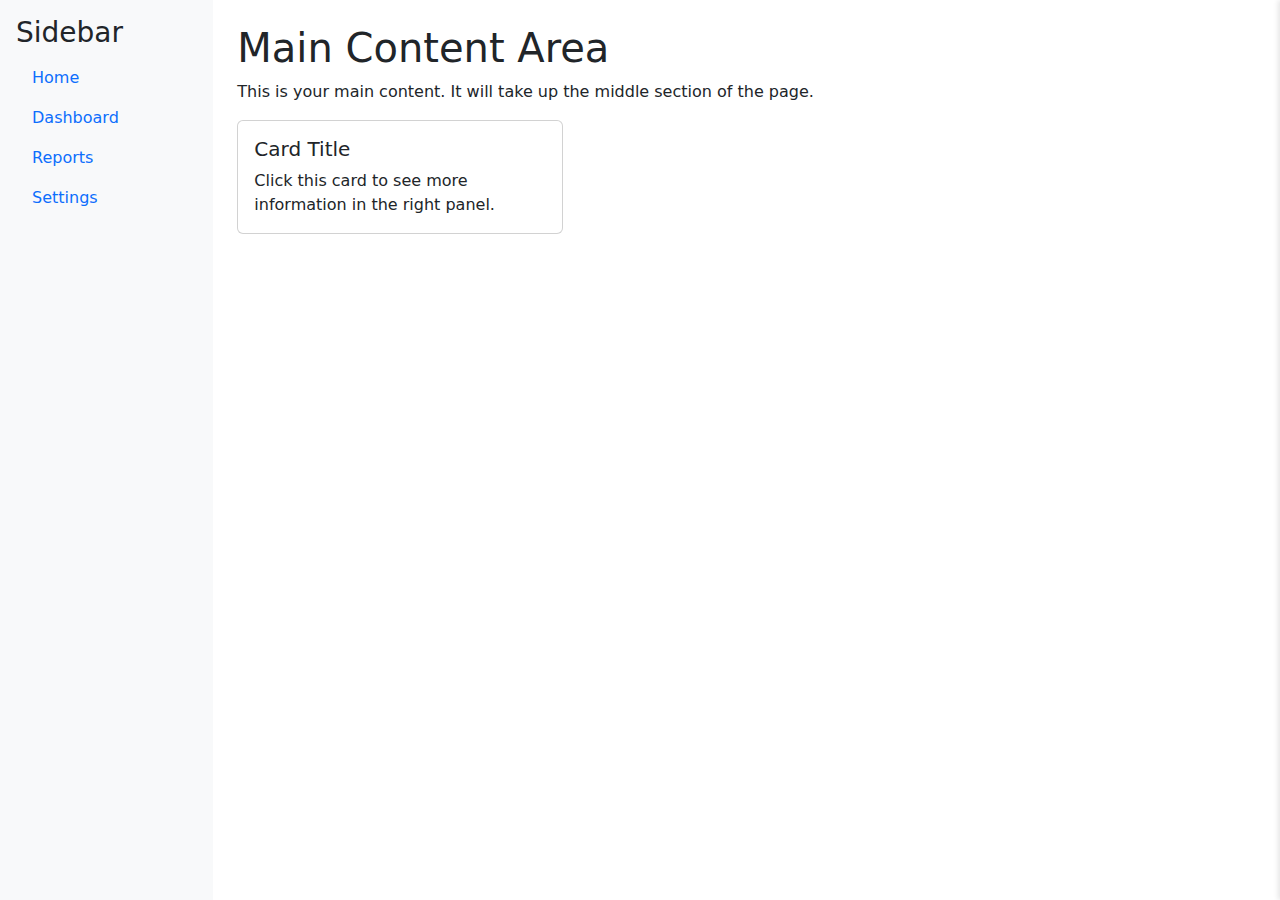
==== index.html @ 8c4d9a0b "magia2" ====
<!DOCTYPE html>
<html lang="en">
<head>
    <meta charset="UTF-8">
    <meta name="viewport" content="width=device-width, initial-scale=1.0">
    <title>Bootstrap Layout</title>
    <!-- Bootstrap 5.3 CSS -->
    <link href="https://cdn.jsdelivr.net/npm/bootstrap@5.3.0/dist/css/bootstrap.min.css" rel="stylesheet">
    <style>
        :root {
            /* Configure panel widths here */
            --panel-width-desktop: 600px;      /* Panel width on desktop */
            --panel-width-tablet: 250px;       /* Panel width on tablet */
            --panel-overlay-percentage: 100%;    /* How much panel covers on mobile (in %) */
            --panel-animation-speed: 0.3s;     /* Panel slide animation speed */
        }

        /* Custom styles */
        @media (min-width: 768px) {
            #sidebar {
                height: 100vh;
                position: sticky;
                top: 0;
            }
            #bottom-nav {
                display: none;
            }
            
            /* Right panel transition */
            #right-panel {
                height: 100vh;
                width: var(--panel-width-desktop);
                position: fixed;
                top: 0;
                right: 0;
                transition: transform var(--panel-animation-speed) ease-in-out;
                transform: translateX(100%);
                background: white;
                box-shadow: -2px 0 5px rgba(0,0,0,0.1);
                z-index: 1000;
            }

            #right-panel.show {
                transform: translateX(0);
            }

            /* Adjust main content when panel is shown */
            main {
                transition: padding-right var(--panel-animation-speed) ease-in-out;
            }

            main.panel-visible {
                padding-right: var(--panel-width-desktop); /* Matches panel width */
            }
        }

        /* Tablet specific adjustments */
        @media (min-width: 768px) and (max-width: 991.98px) {
            #right-panel {
                width: var(--panel-width-tablet);
            }
            main.panel-visible {
                padding-right: var(--panel-width-tablet);
            }
        }
        
        @media (max-width: 767.98px) {
            #sidebar {
                display: none;
            }
            #bottom-nav {
                position: fixed;
                bottom: 0;
                width: 100%;
                z-index: 1000;
            }
            body {
                padding-bottom: 60px; /* Space for bottom nav */
            }
            #right-panel {
                position: fixed;
                top: 0;
                right: 0;
                bottom: 60px; /* Account for bottom nav */
                width: var(--panel-overlay-percentage);
                transform: translateX(100%);
                transition: transform var(--panel-animation-speed) ease-in-out;
                background: white;
                z-index: 999;
            }
            #right-panel.show {
                transform: translateX(0);
            }
        }

        /* Card container styles */
        .card-container {
            width: 100%;
        }
        
        @media (min-width: 768px) {
            .card-container {
                max-width: 350px;
                width: auto;
            }
        }
        
        /* Update card hover effect for new structure */
        .card {
            cursor: pointer;
            transition: transform 0.2s;
        }

        .card:hover {
            transform: scale(1.02);
        }

        /* Close button for panel */
        .panel-close {
            position: absolute;
            top: 10px;
            right: 10px;
            cursor: pointer;
            padding: 5px;
        }

        /* Optional: Add backdrop when panel is shown on mobile */
        .panel-backdrop {
            display: none;
            position: fixed;
            top: 0;
            left: 0;
            right: 0;
            bottom: 0;
            background: rgba(0, 0, 0, 0.5);
            z-index: 998;
            opacity: 0;
            transition: opacity var(--panel-animation-speed) ease-in-out;
        }

        @media (max-width: 767.98px) {
            .panel-backdrop.show {
                display: block;
                opacity: 1;
            }
        }
    </style>
</head>
<body>
    <!-- Add backdrop div -->
    <div class="panel-backdrop"></div>
    
    <div class="container-fluid">
        <div class="row">
            <!-- Sidebar for desktop -->
            <div id="sidebar" class="col-md-3 col-lg-2 bg-light p-3">
                <h3>Sidebar</h3>
                <ul class="nav flex-column">
                    <li class="nav-item">
                        <a class="nav-link active" href="#">Home</a>
                    </li>
                    <li class="nav-item">
                        <a class="nav-link" href="#">Dashboard</a>
                    </li>
                    <li class="nav-item">
                        <a class="nav-link" href="#">Reports</a>
                    </li>
                    <li class="nav-item">
                        <a class="nav-link" href="#">Settings</a>
                    </li>
                </ul>
            </div>

            <!-- Main content area -->
            <main class="col-md-9 col-lg-10 p-4">
                <h1>Main Content Area</h1>
                <p>This is your main content. It will take up the middle section of the page.</p>
                <div class="row g-4">
                    <div class="col-12 col-auto card-container">
                        <div class="card" id="card-1">
                            <div class="card-body">
                                <h5 class="card-title">Card Title</h5>
                                <p class="card-text">Click this card to see more information in the right panel.</p>
                            </div>
                        </div>
                    </div>
                </div>
                <!-- Add your main content here -->
            </main>

            <!-- Right info panel -->
            <div id="right-panel" class="col-md-3 col-lg-2 p-3">
                <button type="button" class="btn-close panel-close" aria-label="Close"></button>
                <h3>Info Panel</h3>
                <div class="card mb-3">
                    <div class="card-body">
                        <h5 class="card-title">Information</h5>
                        <p class="card-text">Additional information can be displayed here.</p>
                    </div>
                </div>
            </div>
        </div>
    </div>

    <!-- Bottom navigation for mobile -->
    <nav id="bottom-nav" class="navbar navbar-expand navbar-light bg-light">
        <div class="container-fluid justify-content-around">
            <a class="nav-link active" href="#"><i class="bi bi-house"></i><br>Home</a>
            <a class="nav-link" href="#"><i class="bi bi-speedometer2"></i><br>Dashboard</a>
            <a class="nav-link" href="#"><i class="bi bi-file-text"></i><br>Reports</a>
            <a class="nav-link" href="#"><i class="bi bi-gear"></i><br>Settings</a>
        </div>
    </nav>

    <!-- Bootstrap Icons -->
    <link rel="stylesheet" href="https://cdn.jsdelivr.net/npm/bootstrap-icons@1.10.0/font/bootstrap-icons.css">
    <!-- Bootstrap 5.3 JS Bundle with Popper -->
    <script src="https://cdn.jsdelivr.net/npm/bootstrap@5.3.0/dist/js/bootstrap.bundle.min.js"></script>

    <script>
        document.addEventListener('DOMContentLoaded', function() {
            const card = document.getElementById('card-1');
            const rightPanel = document.getElementById('right-panel');
            const mainContent = document.querySelector('main');
            const closeButton = document.querySelector('.panel-close');

            function togglePanel() {
                rightPanel.classList.toggle('show');
                if (window.innerWidth >= 768) {
                    mainContent.classList.toggle('panel-visible');
                }
            }

            card.addEventListener('click', togglePanel);
            closeButton.addEventListener('click', togglePanel);

            // Close panel when clicking outside (optional)
            document.addEventListener('click', function(event) {
                const isClickInside = rightPanel.contains(event.target) || card.contains(event.target);
                if (!isClickInside && rightPanel.classList.contains('show')) {
                    togglePanel();
                }
            });
        });
    </script>
</body>
</html>
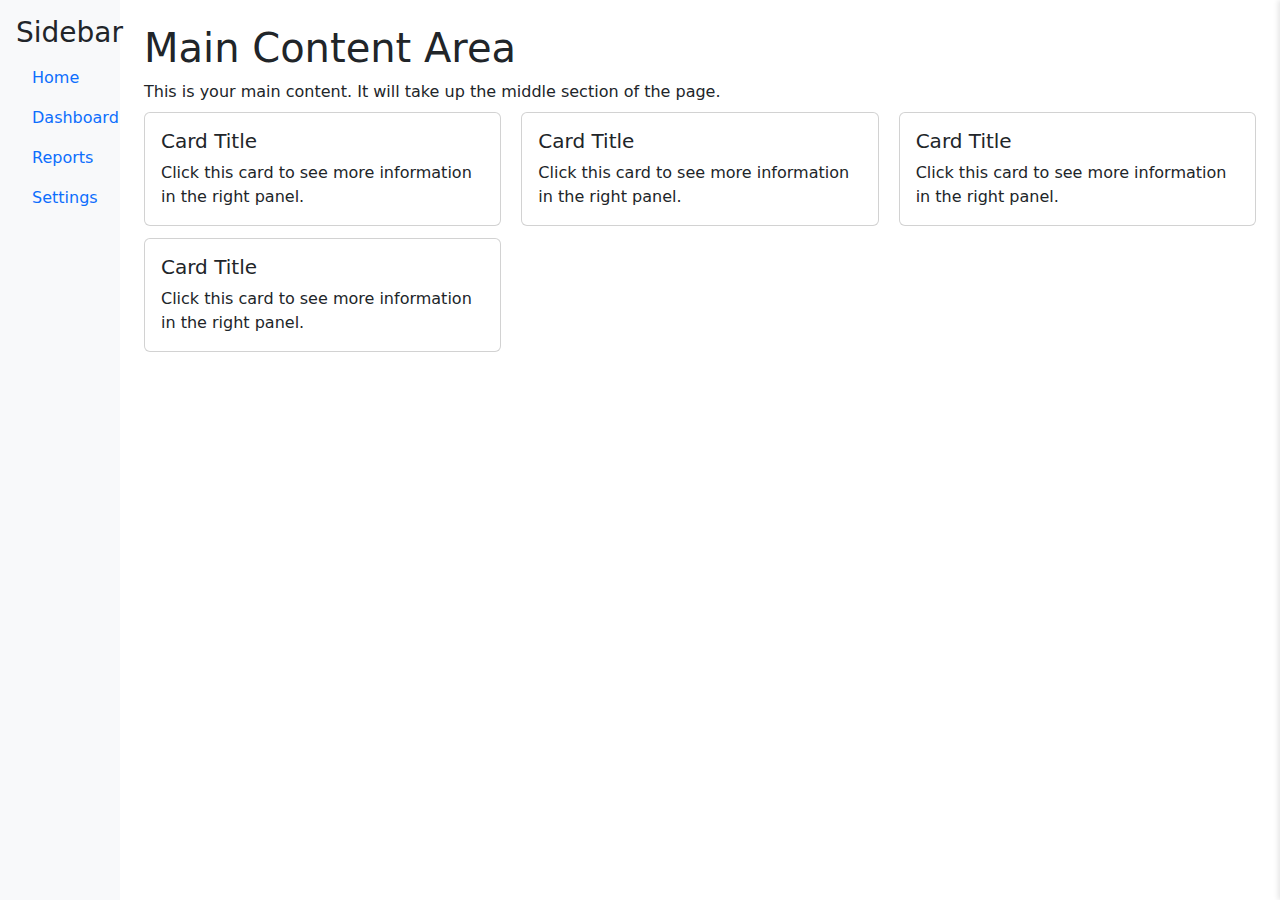
==== commit d27b5e7f: "magia3" ====
--- a/index.html
+++ b/index.html
@@ -54,16 +54,7 @@
             }
         }
 
-        /* Tablet specific adjustments */
-        @media (min-width: 768px) and (max-width: 991.98px) {
-            #right-panel {
-                width: var(--panel-width-tablet);
-            }
-            main.panel-visible {
-                padding-right: var(--panel-width-tablet);
-            }
-        }
-        
+
         @media (max-width: 767.98px) {
             #sidebar {
                 display: none;
@@ -94,15 +85,22 @@
         }
 
         /* Card container styles */
+        .cards-grid {
+            display: grid;
+            grid-template-columns: repeat(auto-fit, minmax(350px, 1fr));
+            gap: 0.75rem;
+        }
+        
+        @media (max-width: 767.98px) {
+            .cards-grid {
+                grid-template-columns: 1fr;
+            }
+        }
+
         .card-container {
             width: 100%;
-        }
-        
-        @media (min-width: 768px) {
-            .card-container {
-                max-width: 350px;
-                width: auto;
-            }
+            max-width: 450px;
+            margin: 0 auto;
         }
         
         /* Update card hover effect for new structure */
@@ -153,7 +151,7 @@
     <div class="container-fluid">
         <div class="row">
             <!-- Sidebar for desktop -->
-            <div id="sidebar" class="col-md-3 col-lg-2 bg-light p-3">
+            <div id="sidebar" class="col-md-auto bg-light p-3" style="max-width: 120px;">
                 <h3>Sidebar</h3>
                 <ul class="nav flex-column">
                     <li class="nav-item">
@@ -172,11 +170,35 @@
             </div>
 
             <!-- Main content area -->
-            <main class="col-md-9 col-lg-10 p-4">
+            <main class="col p-4">
                 <h1>Main Content Area</h1>
                 <p>This is your main content. It will take up the middle section of the page.</p>
-                <div class="row g-4">
-                    <div class="col-12 col-auto card-container">
+                <div class="row g-2 cards-grid">
+                    <div class="col-12 col-md card-container">
+                        <div class="card" id="card-1">
+                            <div class="card-body">
+                                <h5 class="card-title">Card Title</h5>
+                                <p class="card-text">Click this card to see more information in the right panel.</p>
+                            </div>
+                        </div>
+                    </div>
+                    <div class="col-12 col-md card-container">
+                        <div class="card" id="card-1">
+                            <div class="card-body">
+                                <h5 class="card-title">Card Title</h5>
+                                <p class="card-text">Click this card to see more information in the right panel.</p>
+                            </div>
+                        </div>
+                    </div>
+                    <div class="col-12 col-md card-container">
+                        <div class="card" id="card-1">
+                            <div class="card-body">
+                                <h5 class="card-title">Card Title</h5>
+                                <p class="card-text">Click this card to see more information in the right panel.</p>
+                            </div>
+                        </div>
+                    </div>
+                    <div class="col-12 col-md card-container">
                         <div class="card" id="card-1">
                             <div class="card-body">
                                 <h5 class="card-title">Card Title</h5>
